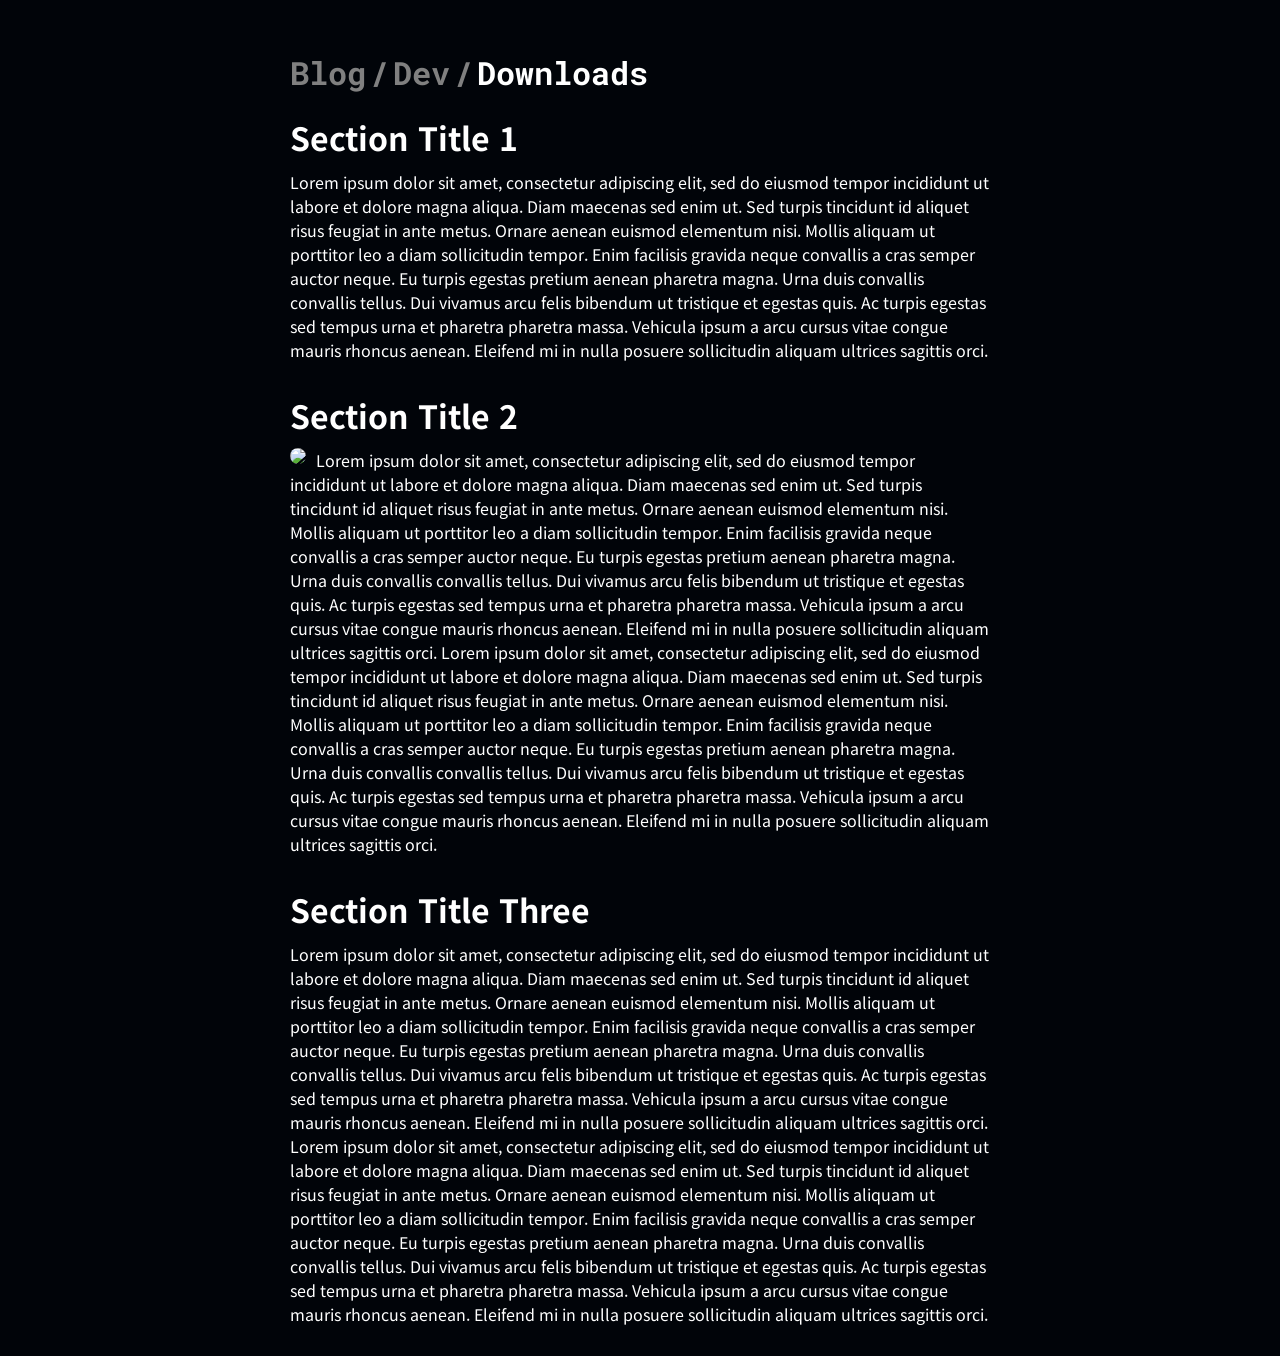
==== index.html @ d0cf8e8a "Add files via upload" ====
<!DOCTYPE html>
<html lang="ko">
<head>
    <title>Downloads</title>
    <link rel="stylesheet" href="testsite1.css">
</head>
<body>
    <div id="container">
        <h1 class="title" id="dim"><a href="blog.html">Blog</a></h1>
        <h1 class="title" id="dim">/</h1>
        <h1 class="title" id="dim"><a href="dev.html">Dev</a></h1>
        <h1 class="title" id="dim">/</h1>
        <h1 class="title">Downloads</h1>
        <div class="section">
            <h2>Section Title 1</h2>
            <div class="article">
                Lorem ipsum dolor sit amet, consectetur adipiscing elit, sed do eiusmod tempor incididunt ut labore et dolore magna aliqua. Diam maecenas sed enim ut. Sed turpis tincidunt id aliquet risus feugiat in ante metus. Ornare aenean euismod elementum nisi. Mollis aliquam ut porttitor leo a diam sollicitudin tempor. Enim facilisis gravida neque convallis a cras semper auctor neque. Eu turpis egestas pretium aenean pharetra magna. Urna duis convallis convallis tellus. Dui vivamus arcu felis bibendum ut tristique et egestas quis. Ac turpis egestas sed tempus urna et pharetra pharetra massa. Vehicula ipsum a arcu cursus vitae congue mauris rhoncus aenean. Eleifend mi in nulla posuere sollicitudin aliquam ultrices sagittis orci.
            </div>
        </div>
        <div class="section">
            <h2>Section Title 2</h2>
            <div class="article">
                <img src="https://picsum.photos/200/210" id="inline-img">
                Lorem ipsum dolor sit amet, consectetur adipiscing elit, sed do eiusmod tempor incididunt ut labore et dolore magna aliqua. Diam maecenas sed enim ut. Sed turpis tincidunt id aliquet risus feugiat in ante metus. Ornare aenean euismod elementum nisi. Mollis aliquam ut porttitor leo a diam sollicitudin tempor. Enim facilisis gravida neque convallis a cras semper auctor neque. Eu turpis egestas pretium aenean pharetra magna. Urna duis convallis convallis tellus. Dui vivamus arcu felis bibendum ut tristique et egestas quis. Ac turpis egestas sed tempus urna et pharetra pharetra massa. Vehicula ipsum a arcu cursus vitae congue mauris rhoncus aenean. Eleifend mi in nulla posuere sollicitudin aliquam ultrices sagittis orci. Lorem ipsum dolor sit amet, consectetur adipiscing elit, sed do eiusmod tempor incididunt ut labore et dolore magna aliqua. Diam maecenas sed enim ut. Sed turpis tincidunt id aliquet risus feugiat in ante metus. Ornare aenean euismod elementum nisi. Mollis aliquam ut porttitor leo a diam sollicitudin tempor. Enim facilisis gravida neque convallis a cras semper auctor neque. Eu turpis egestas pretium aenean pharetra magna. Urna duis convallis convallis tellus. Dui vivamus arcu felis bibendum ut tristique et egestas quis. Ac turpis egestas sed tempus urna et pharetra pharetra massa. Vehicula ipsum a arcu cursus vitae congue mauris rhoncus aenean. Eleifend mi in nulla posuere sollicitudin aliquam ultrices sagittis orci.
            </div>
        </div>
        <div class="section">
            <h2>Section Title Three</h2>
            <div class="article">
                Lorem ipsum dolor sit amet, consectetur adipiscing elit, sed do eiusmod tempor incididunt ut labore et dolore magna aliqua. Diam maecenas sed enim ut. Sed turpis tincidunt id aliquet risus feugiat in ante metus. Ornare aenean euismod elementum nisi. Mollis aliquam ut porttitor leo a diam sollicitudin tempor. Enim facilisis gravida neque convallis a cras semper auctor neque. Eu turpis egestas pretium aenean pharetra magna. Urna duis convallis convallis tellus. Dui vivamus arcu felis bibendum ut tristique et egestas quis. Ac turpis egestas sed tempus urna et pharetra pharetra massa. Vehicula ipsum a arcu cursus vitae congue mauris rhoncus aenean. Eleifend mi in nulla posuere sollicitudin aliquam ultrices sagittis orci. Lorem ipsum dolor sit amet, consectetur adipiscing elit, sed do eiusmod tempor incididunt ut labore et dolore magna aliqua. Diam maecenas sed enim ut. Sed turpis tincidunt id aliquet risus feugiat in ante metus. Ornare aenean euismod elementum nisi. Mollis aliquam ut porttitor leo a diam sollicitudin tempor. Enim facilisis gravida neque convallis a cras semper auctor neque. Eu turpis egestas pretium aenean pharetra magna. Urna duis convallis convallis tellus. Dui vivamus arcu felis bibendum ut tristique et egestas quis. Ac turpis egestas sed tempus urna et pharetra pharetra massa. Vehicula ipsum a arcu cursus vitae congue mauris rhoncus aenean. Eleifend mi in nulla posuere sollicitudin aliquam ultrices sagittis orci.
            </div>
        </div>
    </div>
</body>
</html>
---- testsite1.css ----
@import url('https://fonts.googleapis.com/css2?family=Roboto+Mono&display=swap');
@import url('https://fonts.googleapis.com/css2?family=Noto+Sans+KR&display=swap');

body {
    background-color: #010409;
}

a {
    text-decoration: none;
    color: inherit;
}

a:hover {
    text-decoration: underline;
}

#container {
    width: 700px;
    /*background-color: rgb(238, 23, 23);*/
    margin: 30px auto;
}

.title {
    font-family: 'Roboto Mono', monospace;
    color: white;
    display: inline-block;
    margin-bottom: 10px;
}

#dim {
    color: #808080;
}

.section {
    color: white;
    font-family: 'Noto Sans KR', sans-serif;
    margin: 10px 0 30px;
}

.section h2 {
    font-size: xx-large;
    margin: 0 0 10px;
}

#inline-img {
    border-radius: 20px;
    float: left;
    margin-right: 10px;
    margin-bottom: 0;
}
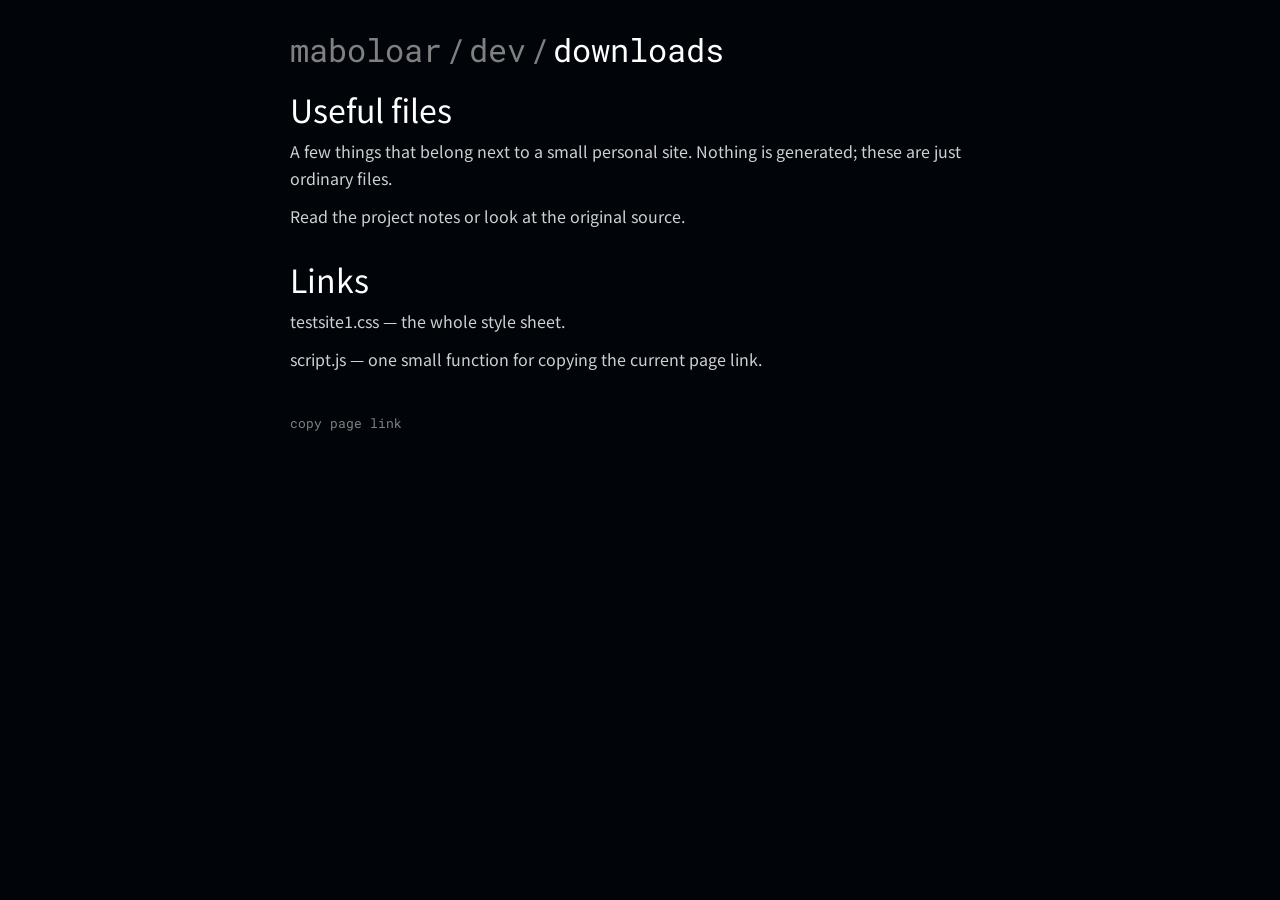
==== commit 793198b9: "new" ====
--- a/index.html
+++ b/index.html
@@ -1,35 +1,37 @@
 <!DOCTYPE html>
-<html lang="ko">
+<html lang="en">
 <head>
-    <title>Downloads</title>
+    <meta charset="utf-8">
+    <meta name="viewport" content="width=device-width, initial-scale=1">
+    <title>downloads</title>
     <link rel="stylesheet" href="testsite1.css">
 </head>
 <body>
     <div id="container">
-        <h1 class="title" id="dim"><a href="blog.html">Blog</a></h1>
+        <h1 class="title" id="dim"><a href="blog.html">maboloar</a></h1>
         <h1 class="title" id="dim">/</h1>
-        <h1 class="title" id="dim"><a href="dev.html">Dev</a></h1>
+        <h1 class="title" id="dim"><a href="dev.html">dev</a></h1>
         <h1 class="title" id="dim">/</h1>
-        <h1 class="title">Downloads</h1>
+        <h1 class="title">downloads</h1>
+
         <div class="section">
-            <h2>Section Title 1</h2>
+            <h2>Useful files</h2>
             <div class="article">
-                Lorem ipsum dolor sit amet, consectetur adipiscing elit, sed do eiusmod tempor incididunt ut labore et dolore magna aliqua. Diam maecenas sed enim ut. Sed turpis tincidunt id aliquet risus feugiat in ante metus. Ornare aenean euismod elementum nisi. Mollis aliquam ut porttitor leo a diam sollicitudin tempor. Enim facilisis gravida neque convallis a cras semper auctor neque. Eu turpis egestas pretium aenean pharetra magna. Urna duis convallis convallis tellus. Dui vivamus arcu felis bibendum ut tristique et egestas quis. Ac turpis egestas sed tempus urna et pharetra pharetra massa. Vehicula ipsum a arcu cursus vitae congue mauris rhoncus aenean. Eleifend mi in nulla posuere sollicitudin aliquam ultrices sagittis orci.
+                <p>A few things that belong next to a small personal site. Nothing is generated; these are just ordinary files.</p>
+                <p><a href="README.md">Read the project notes</a> or <a href="https://github.com/maboloar/maboloar.github.io">look at the original source</a>.</p>
             </div>
         </div>
+
         <div class="section">
-            <h2>Section Title 2</h2>
+            <h2>Links</h2>
             <div class="article">
-                <img src="https://picsum.photos/200/210" id="inline-img">
-                Lorem ipsum dolor sit amet, consectetur adipiscing elit, sed do eiusmod tempor incididunt ut labore et dolore magna aliqua. Diam maecenas sed enim ut. Sed turpis tincidunt id aliquet risus feugiat in ante metus. Ornare aenean euismod elementum nisi. Mollis aliquam ut porttitor leo a diam sollicitudin tempor. Enim facilisis gravida neque convallis a cras semper auctor neque. Eu turpis egestas pretium aenean pharetra magna. Urna duis convallis convallis tellus. Dui vivamus arcu felis bibendum ut tristique et egestas quis. Ac turpis egestas sed tempus urna et pharetra pharetra massa. Vehicula ipsum a arcu cursus vitae congue mauris rhoncus aenean. Eleifend mi in nulla posuere sollicitudin aliquam ultrices sagittis orci. Lorem ipsum dolor sit amet, consectetur adipiscing elit, sed do eiusmod tempor incididunt ut labore et dolore magna aliqua. Diam maecenas sed enim ut. Sed turpis tincidunt id aliquet risus feugiat in ante metus. Ornare aenean euismod elementum nisi. Mollis aliquam ut porttitor leo a diam sollicitudin tempor. Enim facilisis gravida neque convallis a cras semper auctor neque. Eu turpis egestas pretium aenean pharetra magna. Urna duis convallis convallis tellus. Dui vivamus arcu felis bibendum ut tristique et egestas quis. Ac turpis egestas sed tempus urna et pharetra pharetra massa. Vehicula ipsum a arcu cursus vitae congue mauris rhoncus aenean. Eleifend mi in nulla posuere sollicitudin aliquam ultrices sagittis orci.
+                <p><a href="testsite1.css">testsite1.css</a> — the whole style sheet.</p>
+                <p><a href="script.js">script.js</a> — one small function for copying the current page link.</p>
             </div>
         </div>
-        <div class="section">
-            <h2>Section Title Three</h2>
-            <div class="article">
-                Lorem ipsum dolor sit amet, consectetur adipiscing elit, sed do eiusmod tempor incididunt ut labore et dolore magna aliqua. Diam maecenas sed enim ut. Sed turpis tincidunt id aliquet risus feugiat in ante metus. Ornare aenean euismod elementum nisi. Mollis aliquam ut porttitor leo a diam sollicitudin tempor. Enim facilisis gravida neque convallis a cras semper auctor neque. Eu turpis egestas pretium aenean pharetra magna. Urna duis convallis convallis tellus. Dui vivamus arcu felis bibendum ut tristique et egestas quis. Ac turpis egestas sed tempus urna et pharetra pharetra massa. Vehicula ipsum a arcu cursus vitae congue mauris rhoncus aenean. Eleifend mi in nulla posuere sollicitudin aliquam ultrices sagittis orci. Lorem ipsum dolor sit amet, consectetur adipiscing elit, sed do eiusmod tempor incididunt ut labore et dolore magna aliqua. Diam maecenas sed enim ut. Sed turpis tincidunt id aliquet risus feugiat in ante metus. Ornare aenean euismod elementum nisi. Mollis aliquam ut porttitor leo a diam sollicitudin tempor. Enim facilisis gravida neque convallis a cras semper auctor neque. Eu turpis egestas pretium aenean pharetra magna. Urna duis convallis convallis tellus. Dui vivamus arcu felis bibendum ut tristique et egestas quis. Ac turpis egestas sed tempus urna et pharetra pharetra massa. Vehicula ipsum a arcu cursus vitae congue mauris rhoncus aenean. Eleifend mi in nulla posuere sollicitudin aliquam ultrices sagittis orci.
-            </div>
-        </div>
+
+        <footer><button class="copy-link" type="button" data-copy-link>copy page link</button></footer>
     </div>
+    <script src="script.js"></script>
 </body>
 </html>
--- a/testsite1.css
+++ b/testsite1.css
@@ -1,30 +1,44 @@
-@import url('https://fonts.googleapis.com/css2?family=Roboto+Mono&display=swap');
-@import url('https://fonts.googleapis.com/css2?family=Noto+Sans+KR&display=swap');
+@import url('https://fonts.googleapis.com/css2?family=Noto+Sans+KR&family=Roboto+Mono&display=swap');
+
+* {
+    box-sizing: border-box;
+}
 
 body {
     background-color: #010409;
+    color: white;
+    font-family: 'Noto Sans KR', sans-serif;
+    line-height: 1.65;
 }
 
 a {
+    color: inherit;
     text-decoration: none;
-    color: inherit;
 }
 
-a:hover {
+a:hover,
+a:focus-visible {
     text-decoration: underline;
 }
 
+a:focus-visible,
+button:focus-visible {
+    outline: 1px solid white;
+    outline-offset: 3px;
+}
+
 #container {
-    width: 700px;
-    /*background-color: rgb(238, 23, 23);*/
+    width: min(700px, calc(100% - 32px));
     margin: 30px auto;
 }
 
 .title {
+    display: inline-block;
+    margin: 0 0 10px;
     font-family: 'Roboto Mono', monospace;
-    color: white;
-    display: inline-block;
-    margin-bottom: 10px;
+    font-size: 2rem;
+    font-weight: 400;
+    line-height: 1.25;
 }
 
 #dim {
@@ -32,19 +46,76 @@
 }
 
 .section {
-    color: white;
-    font-family: 'Noto Sans KR', sans-serif;
     margin: 10px 0 30px;
 }
 
 .section h2 {
+    margin: 0 0 10px;
     font-size: xx-large;
-    margin: 0 0 10px;
+    font-weight: 400;
+    line-height: 1.2;
 }
 
-#inline-img {
-    border-radius: 20px;
-    float: left;
-    margin-right: 10px;
-    margin-bottom: 0;
-}+.article {
+    color: #d0d0d0;
+}
+
+.article p {
+    margin: 0 0 12px;
+}
+
+.meta {
+    margin: -4px 0 10px;
+    color: #808080;
+    font-family: 'Roboto Mono', monospace;
+    font-size: 0.8rem;
+}
+
+.more {
+    margin-top: 10px;
+}
+
+.more summary {
+    cursor: pointer;
+    color: #a0a0a0;
+    font-family: 'Roboto Mono', monospace;
+    font-size: 0.85rem;
+}
+
+.copy-link {
+    padding: 0;
+    border: 0;
+    background: transparent;
+    color: #808080;
+    cursor: pointer;
+    font: inherit;
+    font-family: 'Roboto Mono', monospace;
+    font-size: 0.8rem;
+}
+
+.copy-link:hover {
+    color: white;
+    text-decoration: underline;
+}
+
+footer {
+    margin: 40px 0;
+    color: #808080;
+    font-family: 'Roboto Mono', monospace;
+    font-size: 0.8rem;
+}
+
+@media (max-width: 520px) {
+    #container {
+        width: calc(100% - 24px);
+        margin-top: 18px;
+    }
+
+    .title {
+        font-size: 1.55rem;
+    }
+
+    .section h2 {
+        font-size: 1.8rem;
+    }
+}
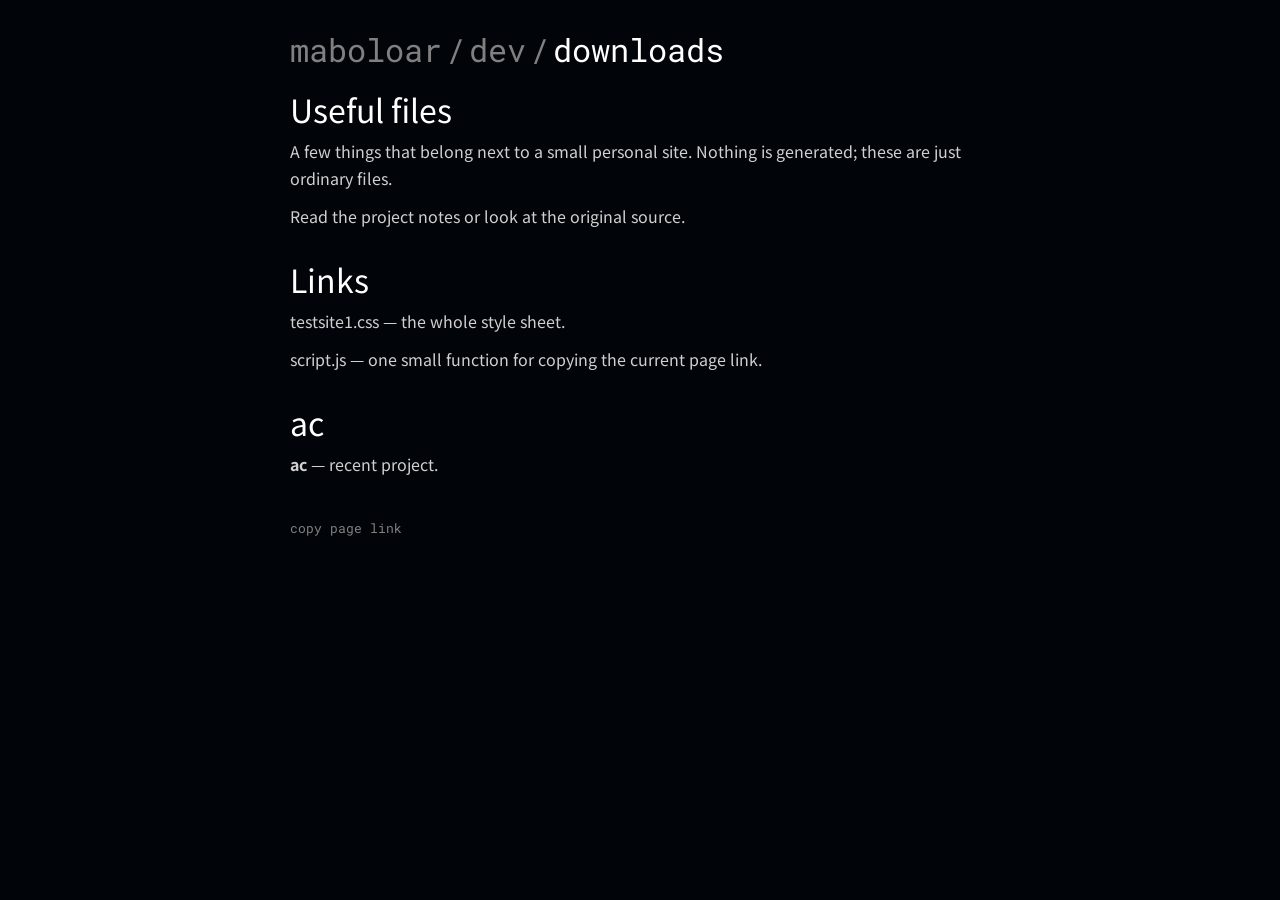
==== commit 90efc974: "Update index.html" ====
--- a/index.html
+++ b/index.html
@@ -29,6 +29,13 @@
                 <p><a href="script.js">script.js</a> — one small function for copying the current page link.</p>
             </div>
         </div>
+        
+        <div class="section">
+            <h2>ac</h2>
+            <div class="article">
+                <p><a href="ac.html"><b>ac</b></a> — recent project.</p>
+            </div>
+        </div>
 
         <footer><button class="copy-link" type="button" data-copy-link>copy page link</button></footer>
     </div>
